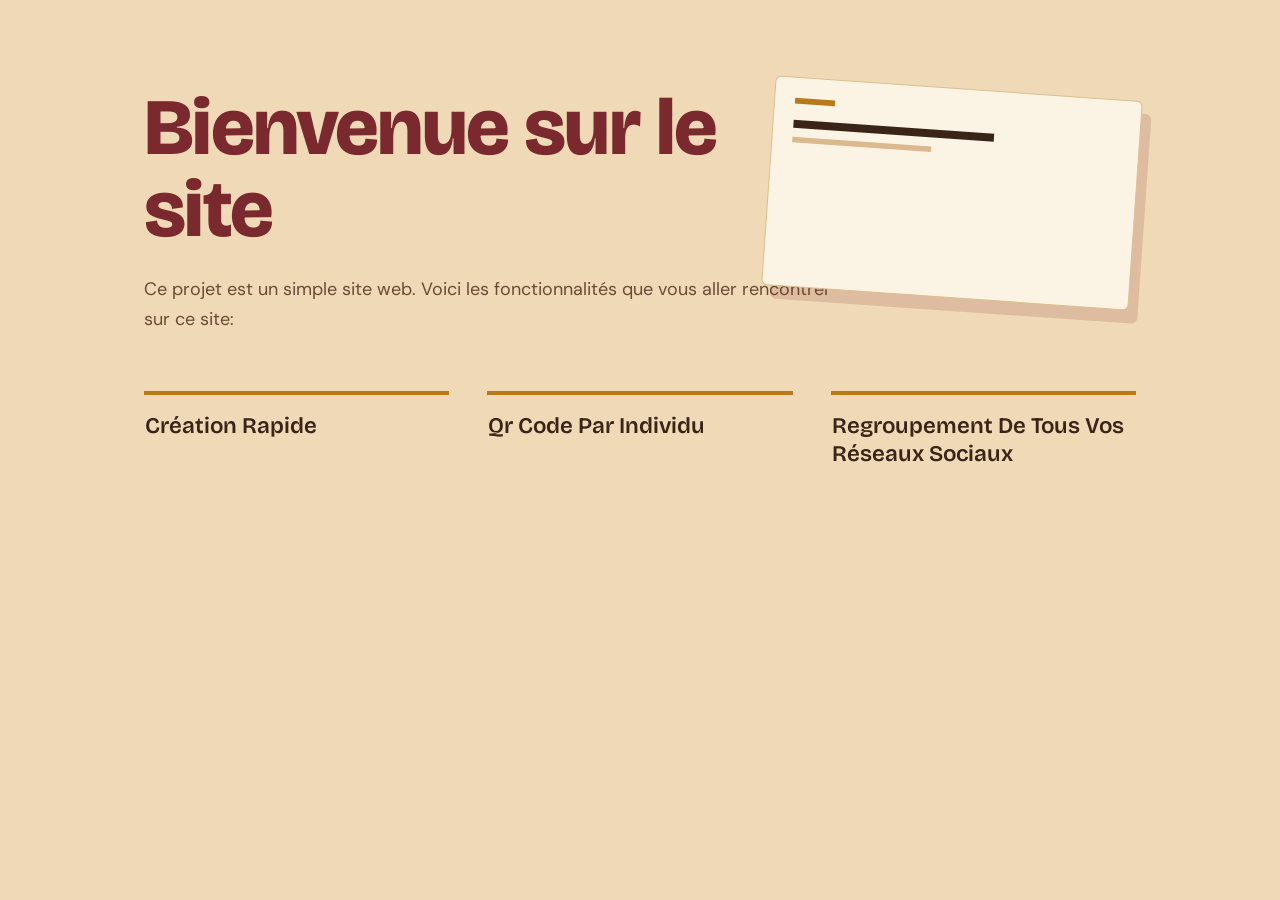
==== html/index.html @ 56c353be "Initial commit" ====
<!DOCTYPE html>
<html lang="en">
<head>
    <meta charset="UTF-8">
    <meta name="viewport" content="width=device-width, initial-scale=1.0">
    <link rel="stylesheet" href="../css/style.css">
    <title>début</title>
</head>
<body>
    <h1>Bienvenue sur le site </h1>
    <p>Ce projet est un simple site web. Voici les fonctionnalités que vous aller rencontrer sur ce site:</p>
    <table>
        <tr>
            <th>création rapide</th>
            <th>qr code par individu</th>
            <th>regroupement de tous vos réseaux sociaux</th>
        </tr>
    </table>
</body>
</html>
---- css/style.css ----
/* ============================================================
   Carte de visite – style.css
   Palette : sable doré, brun-encre, bordeaux, ocre
   Polices : Bricolage Grotesque (titres) + DM Sans (texte)
   ============================================================ */

@import url("https://fonts.googleapis.com/css2?family=Bricolage+Grotesque:opsz,wght@12..96,600;12..96,800&family=DM+Sans:wght@400;500&display=swap");

:root {
    --fond: #efd9b6;
    --fond-carte: #fbf3e4;
    --encre: #3a2418;
    --encre-douce: #6b4a36;
    --ocre: #b9791a;
    --bordeaux: #7a2a2e;

    --police-titre: "Bricolage Grotesque", "Trebuchet MS", system-ui, sans-serif;
    --police-texte: "DM Sans", system-ui, -apple-system, "Segoe UI", sans-serif;
}

*,
*::before,
*::after {
    box-sizing: border-box;
}

html {
    background: var(--fond);
}

body {
    position: relative;
    max-width: 68rem;
    margin: 0 auto;
    padding: clamp(2rem, 7vw, 5.5rem) clamp(1.25rem, 5vw, 3rem) 4rem;
    color: var(--encre);
    font-family: var(--police-texte);
    font-size: 1.125rem;
    line-height: 1.65;
    overflow-x: hidden;
}

/* ---------- Titre ---------- */

h1 {
    max-width: 13ch;
    margin: 0 0 1.5rem;
    color: var(--bordeaux);
    font-family: var(--police-titre);
    font-size: clamp(2.8rem, 8vw, 5rem);
    font-weight: 800;
    line-height: 1.02;
    letter-spacing: -0.02em;
}

p {
    max-width: 58ch;
    margin: 0 0 3.5rem;
    color: var(--encre-douce);
}

/* ---------- Petite carte décorative (clin d'œil à la carte de visite) ---------- */

body::before {
    content: "";
    position: absolute;
    top: clamp(2rem, 7vw, 5.5rem);
    right: clamp(1.25rem, 5vw, 3rem);
    width: min(23rem, 34vw);
    aspect-ratio: 7 / 4;
    background:
        linear-gradient(var(--ocre), var(--ocre)) 1.25rem 1.25rem / 2.5rem 0.35rem no-repeat,
        linear-gradient(var(--encre), var(--encre)) 1.25rem 2.6rem / 55% 0.5rem no-repeat,
        linear-gradient(#d9b98d, #d9b98d) 1.25rem 3.7rem / 38% 0.35rem no-repeat,
        var(--fond-carte);
    border: 1px solid #dcc08f;
    border-radius: 6px;
    box-shadow: 0.6rem 0.8rem 0 rgba(122, 42, 46, 0.16);
    transform: rotate(4deg);
    pointer-events: none;
}

/* ---------- Tableau des fonctionnalités ---------- */

table {
    display: block;
    width: 100%;
}

tbody {
    display: block;
}

tr {
    display: grid;
    grid-template-columns: repeat(3, 1fr);
    gap: clamp(1.25rem, 3vw, 2.5rem);
}

th {
    padding-top: 1.1rem;
    border-top: 4px solid var(--ocre);
    color: var(--encre);
    font-family: var(--police-titre);
    font-size: 1.4rem;
    font-weight: 600;
    line-height: 1.25;
    text-align: left;
    text-transform: capitalize;
}

/* ---------- Accessibilité ---------- */

:focus-visible {
    outline: 3px solid var(--ocre);
    outline-offset: 3px;
}

/* ---------- Tablette / mobile ---------- */

@media (max-width: 52rem) {
    body::before {
        display: none;
    }

    h1 {
        max-width: none;
    }
}

@media (max-width: 40rem) {
    tr {
        grid-template-columns: 1fr;
        gap: 1.75rem;
    }

    body {
        font-size: 1.05rem;
    }
}
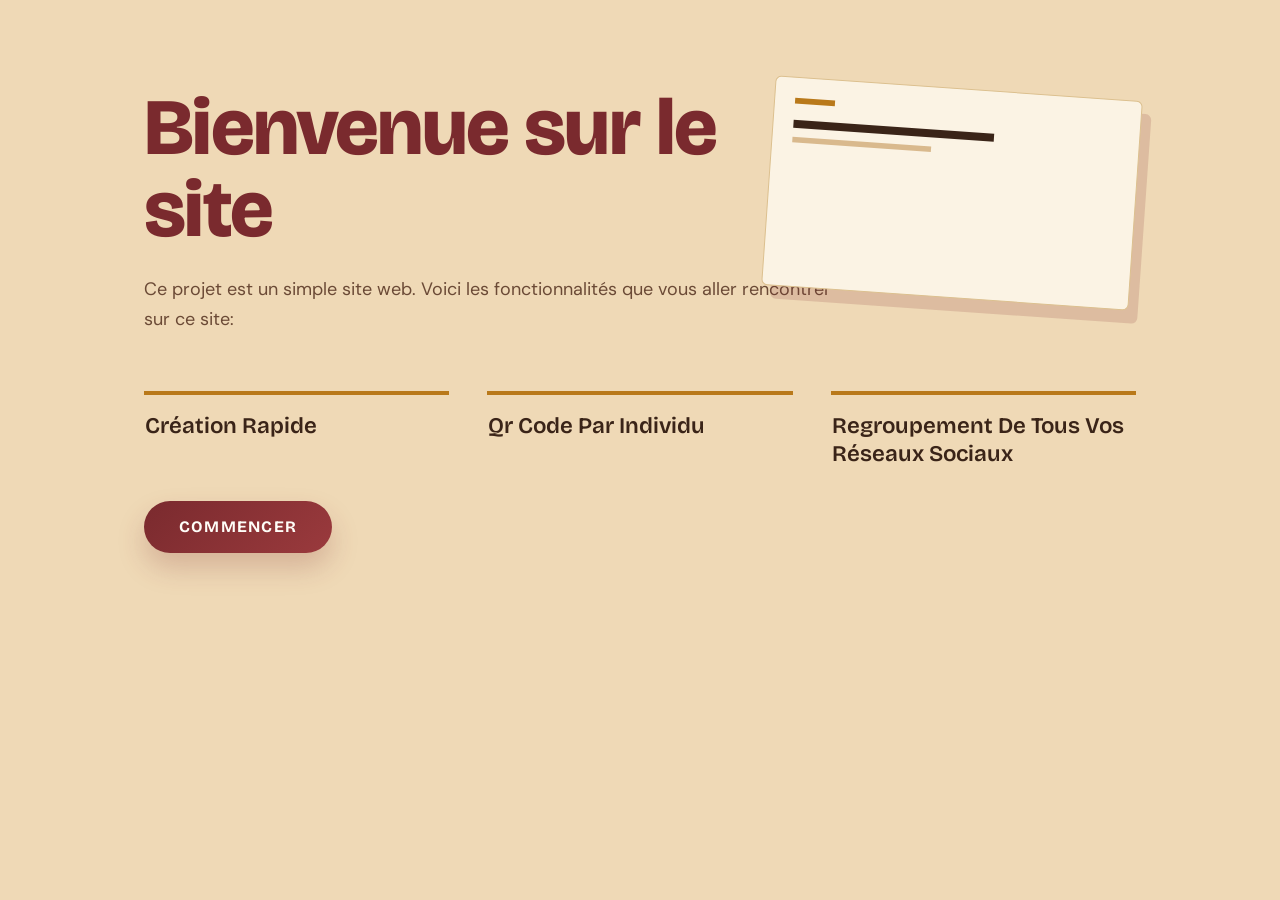
==== commit 4857d2ba: "style(accueil): met à jour la page d'accueil" ====
--- a/html/index.html
+++ b/html/index.html
@@ -16,5 +16,6 @@
             <th>regroupement de tous vos réseaux sociaux</th>
         </tr>
     </table>
+    <button><a href="creation.html">Commencer</a></button>
 </body>
 </html>
--- a/css/style.css
+++ b/css/style.css
@@ -1,9 +1,3 @@
-/* ============================================================
-   Carte de visite – style.css
-   Palette : sable doré, brun-encre, bordeaux, ocre
-   Polices : Bricolage Grotesque (titres) + DM Sans (texte)
-   ============================================================ */
-
 @import url("https://fonts.googleapis.com/css2?family=Bricolage+Grotesque:opsz,wght@12..96,600;12..96,800&family=DM+Sans:wght@400;500&display=swap");
 
 :root {
@@ -109,6 +103,48 @@
     text-transform: capitalize;
 }
 
+/* ---------- Bouton principal ---------- */
+
+button {
+    margin-top: 2rem;
+    border: none;
+    border-radius: 999px;
+    background: linear-gradient(135deg, var(--bordeaux), #9a3a3d);
+    box-shadow: 0 0.9rem 1.75rem rgba(122, 42, 46, 0.22);
+    cursor: pointer;
+    transition: transform 0.2s ease, box-shadow 0.2s ease, filter 0.2s ease;
+}
+
+button:hover {
+    transform: translateY(-2px);
+    box-shadow: 0 1.1rem 2rem rgba(122, 42, 46, 0.28);
+    filter: brightness(1.03);
+}
+
+button:active {
+    transform: translateY(0);
+}
+
+button a {
+    display: inline-flex;
+    align-items: center;
+    justify-content: center;
+    padding: 0.95rem 1.8rem;
+    color: #fffdf8;
+    font-family: var(--police-titre);
+    font-size: 1rem;
+    font-weight: 700;
+    letter-spacing: 0.08em;
+    text-decoration: none;
+    text-transform: uppercase;
+}
+
+button:focus-visible,
+button a:focus-visible {
+    outline: 3px solid #f7d79c;
+    outline-offset: 4px;
+}
+
 /* ---------- Accessibilité ---------- */
 
 :focus-visible {
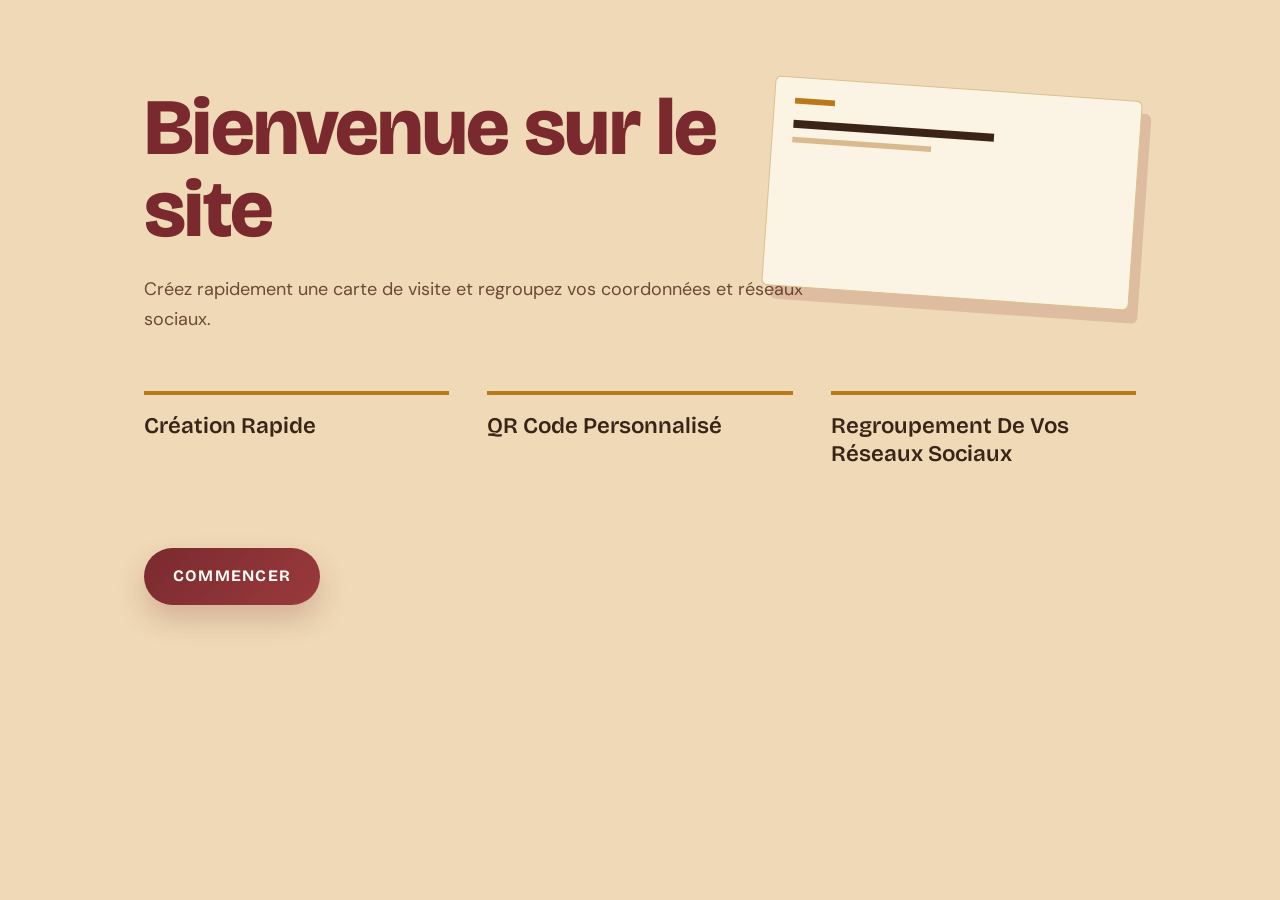
==== commit 1f00913a: "réorganistion du html -index.html : langue et titre corrigés, tableau remplacé par une liste de fonc" ====
--- a/html/index.html
+++ b/html/index.html
@@ -1,21 +1,21 @@
 <!DOCTYPE html>
-<html lang="en">
+<html lang="fr">
 <head>
     <meta charset="UTF-8">
     <meta name="viewport" content="width=device-width, initial-scale=1.0">
     <link rel="stylesheet" href="../css/style.css">
-    <title>début</title>
+    <title>Carte de visite — Accueil</title>
 </head>
 <body>
-    <h1>Bienvenue sur le site </h1>
-    <p>Ce projet est un simple site web. Voici les fonctionnalités que vous aller rencontrer sur ce site:</p>
-    <table>
-        <tr>
-            <th>création rapide</th>
-            <th>qr code par individu</th>
-            <th>regroupement de tous vos réseaux sociaux</th>
-        </tr>
-    </table>
-    <button><a href="creation.html">Commencer</a></button>
+    <main>
+        <h1>Bienvenue sur le site</h1>
+        <p>Créez rapidement une carte de visite et regroupez vos coordonnées et réseaux sociaux.</p>
+        <ul class="fonctionnalites">
+            <li>Création rapide</li>
+            <li>QR code personnalisé</li>
+            <li>Regroupement de vos réseaux sociaux</li>
+        </ul>
+        <a class="bouton" href="creation.html">Commencer</a>
+    </main>
 </body>
 </html>
--- a/css/style.css
+++ b/css/style.css
@@ -74,24 +74,18 @@
     pointer-events: none;
 }
 
-/* ---------- Tableau des fonctionnalités ---------- */
+/* ---------- Fonctionnalités de l'accueil ---------- */
 
-table {
-    display: block;
-    width: 100%;
-}
-
-tbody {
-    display: block;
-}
-
-tr {
+.fonctionnalites {
     display: grid;
     grid-template-columns: repeat(3, 1fr);
     gap: clamp(1.25rem, 3vw, 2.5rem);
+    margin: 0 0 3rem;
+    padding: 0;
+    list-style: none;
 }
 
-th {
+.fonctionnalites li {
     padding-top: 1.1rem;
     border-top: 4px solid var(--ocre);
     color: var(--encre);
@@ -99,11 +93,10 @@
     font-size: 1.4rem;
     font-weight: 600;
     line-height: 1.25;
-    text-align: left;
     text-transform: capitalize;
 }
 
-/* ---------- Bouton principal ---------- */
+/* ---------- Boutons et liens d'action ---------- */
 
 button {
     margin-top: 2rem;
@@ -125,10 +118,11 @@
     transform: translateY(0);
 }
 
-button a {
+.bouton {
     display: inline-flex;
     align-items: center;
     justify-content: center;
+    margin-top: 2rem;
     padding: 0.95rem 1.8rem;
     color: #fffdf8;
     font-family: var(--police-titre);
@@ -137,10 +131,24 @@
     letter-spacing: 0.08em;
     text-decoration: none;
     text-transform: uppercase;
+    border-radius: 999px;
+    background: linear-gradient(135deg, var(--bordeaux), #9a3a3d);
+    box-shadow: 0 0.9rem 1.75rem rgba(122, 42, 46, 0.22);
+    transition: transform 0.2s ease, box-shadow 0.2s ease, filter 0.2s ease;
+}
+
+.bouton:hover {
+    transform: translateY(-2px);
+    box-shadow: 0 1.1rem 2rem rgba(122, 42, 46, 0.28);
+    filter: brightness(1.03);
+}
+
+.bouton:active {
+    transform: translateY(0);
 }
 
 button:focus-visible,
-button a:focus-visible {
+.bouton:focus-visible {
     outline: 3px solid #f7d79c;
     outline-offset: 4px;
 }
@@ -165,7 +173,7 @@
 }
 
 @media (max-width: 40rem) {
-    tr {
+    .fonctionnalites {
         grid-template-columns: 1fr;
         gap: 1.75rem;
     }
